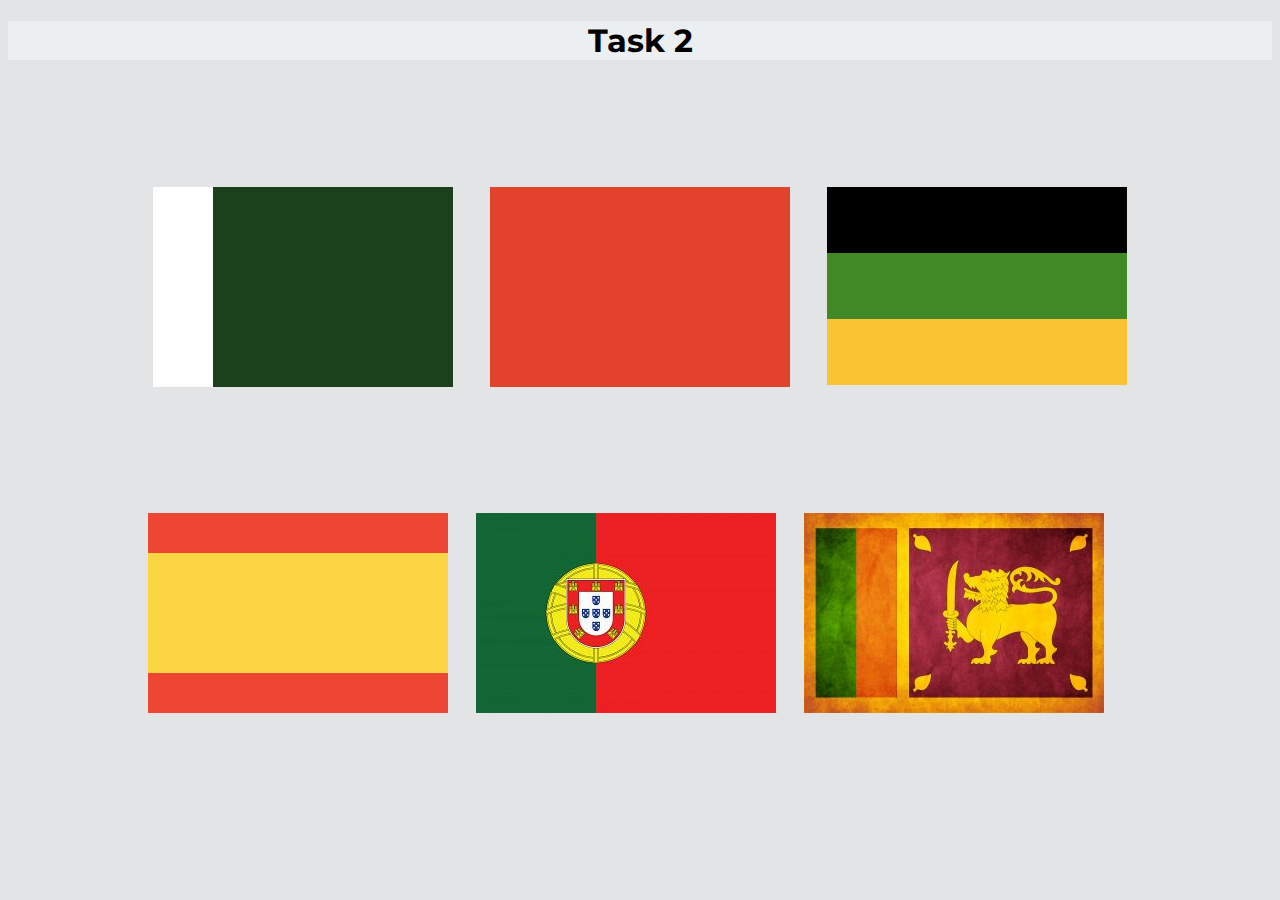
==== task-2/index.html @ bba7546b "Add files via upload" ====
<!DOCTYPE html>
<html lang="en">
  <head>
    <title>Document</title>
    <link rel="stylesheet" href="https://use.fontawesome.com/releases/v5.8.1/css/all.css" integrity="sha384-50oBUHEmvpQ+1lW4y57PTFmhCaXp0ML5d60M1M7uH2+nqUivzIebhndOJK28anvf" crossorigin="anonymous">
    <link href="https://fonts.googleapis.com/css?family=Montserrat" rel="stylesheet">

    <link rel="stylesheet" href="style.css">

     <!-- 

        Google Fonts used:
        - Montserrat
        - Satisfy

     -->

  </head>
  <body>
    <h1>Task 2</h1>
    <div class="content">

   
    <div class="flags">
      <!-- <div class="row-1"> -->

      
        <div class="pak-flag">
            <div class="white">
      
            </div>
            <div class="green">
                <i class="fas fa-star-and-crescent"></i>
            </div>
        
          </div>
          

          <div class="turkey-flag">

              <i class="fas fa-star-and-crescent"></i>
          </div>
          <div class="germany-flag">
            <div class="black">

            </div>
            <div class="green-ger">

            </div>
            <div class="yellow">

            </div>
          </div>

      <!-- </div> -->
      <!-- <div class="row-2"> -->

      
         <!-- </div> -->


    </div>
    <div class="row-2">

        <div class="spain-flag">
            <div class="red-top">

            </div>
              <div class="yellow">

                
              </div>
              <div class="red-bottom">

              </div>
            </div>
            <div>
                <img src="images/flags/portugal.jpg" alt="">
            </div>
          <div>
              <img src="images/flags/srilanka.jpg" alt="">
          </div>  
          <div>
            <img src="images/flags/" alt="">
          </div>
    </div>
    
    
</div>
  </body>
</html>
---- task-2/style.css ----
body {
    background-color: #e2e4e5;
}
h1 {
  text-align: center;
  font-weight: bold;
  
  font-family: 'Montserrat', sans-serif;
  background-color: #eceff1;   
}
div.pak-flag {
    width: 300px;
    height: 200px;
    display: flex;
    
   
}
div.white {
    background: white;
    width: 20%;
    
   
}
div.green {
    background: #1a401c;
    width: 80%;
}
.fa-star-and-crescent {
    color: white;
    /* background-color: white; */
    font-size: 80px;
    position: relative;
    top: 50px;
    left: 50px;
}
div.flags, .row-2 {
    display: flex;
    justify-content: space-around;
    flex-direction: ;
    align-items: space-around;
    margin: 10%;
    
}
div.turkey-flag {
    width: 300px;
    height: 200px;
    background-color: #e3432d;
}
div.germany-flag {
    width: 300px;
    height: 200px;
   
 
}
div.germany-flag .black {
    background-color: black;
    height: 33%;
}
div.germany-flag .green-ger {
    background: #408926;
    height: 33%;
}
div.germany-flag .yellow {
    background-color: #f9c333;
    height: 33%;
}
div.spain-flag {
    width: 300px;
    height: 200px;
    
   

}
div.spain-flag .red-top, div.spain-flag .red-bottom   {
    background-color: #ed4633;
    height: 20%;
}

div.spain-flag .yellow {
    background-color:  #fcd542;
    height: 60%;
    margin: 0 auto;
}
.row-1, row-2 {
    display: flex;
    justify-content: space-around;
    flex-direction: column;
}
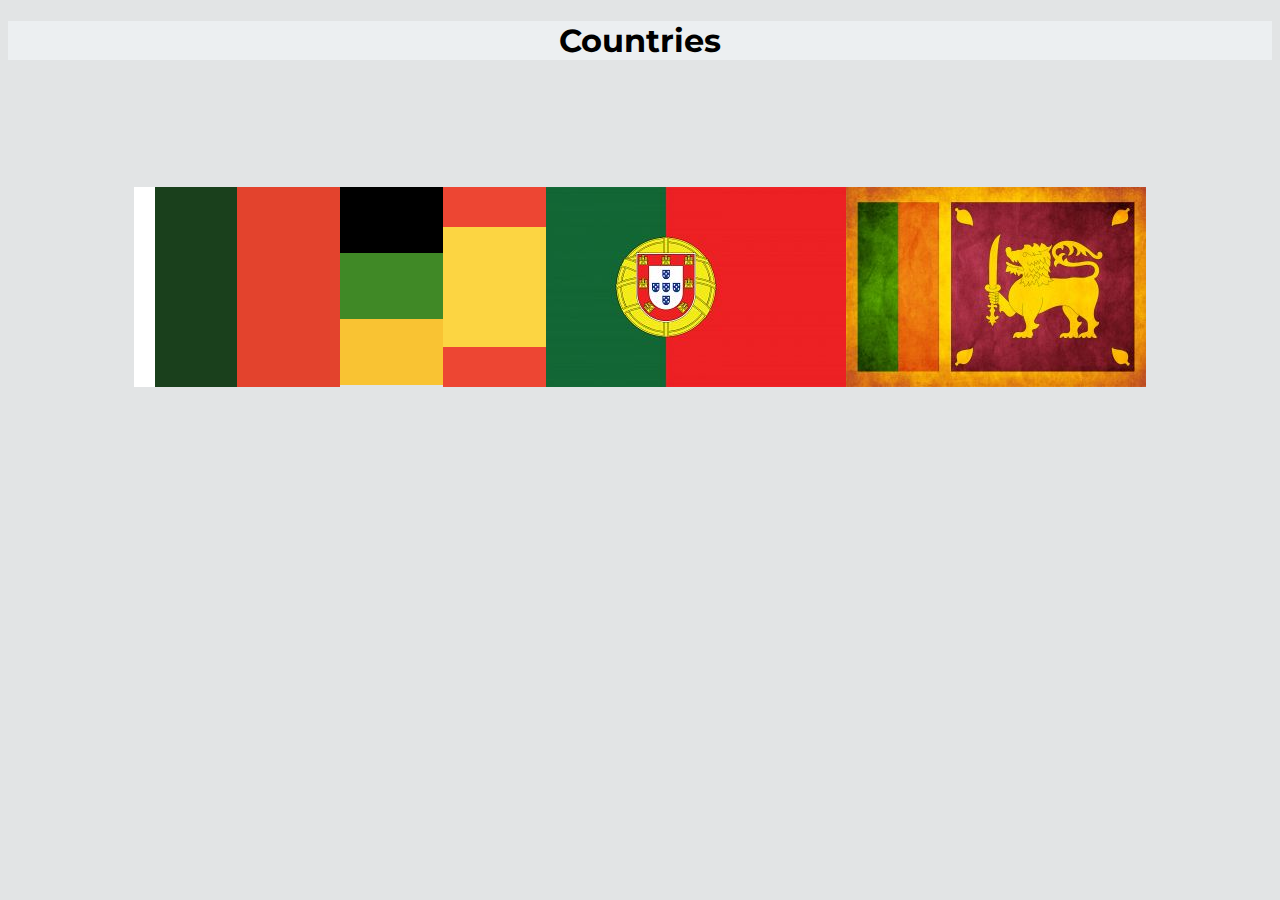
==== commit f829425d: "Update index.html" ====
--- a/task-2/index.html
+++ b/task-2/index.html
@@ -1,13 +1,15 @@
 <!DOCTYPE html>
 <html lang="en">
-  <head>
-    <title>Document</title>
-    <link rel="stylesheet" href="https://use.fontawesome.com/releases/v5.8.1/css/all.css" integrity="sha384-50oBUHEmvpQ+1lW4y57PTFmhCaXp0ML5d60M1M7uH2+nqUivzIebhndOJK28anvf" crossorigin="anonymous">
-    <link href="https://fonts.googleapis.com/css?family=Montserrat" rel="stylesheet">
 
-    <link rel="stylesheet" href="style.css">
+<head>
+  <title>Countries</title>
+  <link rel="stylesheet" href="https://use.fontawesome.com/releases/v5.8.1/css/all.css"
+    integrity="sha384-50oBUHEmvpQ+1lW4y57PTFmhCaXp0ML5d60M1M7uH2+nqUivzIebhndOJK28anvf" crossorigin="anonymous">
+  <link href="https://fonts.googleapis.com/css?family=Montserrat" rel="stylesheet">
 
-     <!-- 
+  <link rel="stylesheet" href="style.css">
+
+  <!-- 
 
         Google Fonts used:
         - Montserrat
@@ -15,77 +17,73 @@
 
      -->
 
-  </head>
-  <body>
-    <h1>Task 2</h1>
-    <div class="content">
+</head>
 
-   
-    <div class="flags">
-      <!-- <div class="row-1"> -->
-
-      
-        <div class="pak-flag">
-            <div class="white">
-      
-            </div>
-            <div class="green">
-                <i class="fas fa-star-and-crescent"></i>
-            </div>
-        
-          </div>
-          
-
-          <div class="turkey-flag">
-
-              <i class="fas fa-star-and-crescent"></i>
-          </div>
-          <div class="germany-flag">
-            <div class="black">
-
-            </div>
-            <div class="green-ger">
-
-            </div>
-            <div class="yellow">
-
-            </div>
-          </div>
-
-      <!-- </div> -->
-      <!-- <div class="row-2"> -->
-
-      
-         <!-- </div> -->
+<body>
+  <h1>Countries</h1>
+  <div class="content flags">
 
 
+
+
+
+    <div class="pak-flag  flag">
+      <div class="white">
+
+      </div>
+      <div class="green">
+        <i class="fas fa-star-and-crescent"></i>
+      </div>
+
     </div>
-    <div class="row-2">
 
-        <div class="spain-flag">
-            <div class="red-top">
 
-            </div>
-              <div class="yellow">
+    <div class="turkey-flag flag">
 
-                
-              </div>
-              <div class="red-bottom">
+      <i class="fas fa-star-and-crescent"></i>
 
-              </div>
-            </div>
-            <div>
-                <img src="images/flags/portugal.jpg" alt="">
-            </div>
-          <div>
-              <img src="images/flags/srilanka.jpg" alt="">
-          </div>  
-          <div>
-            <img src="images/flags/" alt="">
-          </div>
     </div>
-    
-    
-</div>
-  </body>
+    <div class="germany-flag">
+      <div class="black">
+
+      </div>
+      <div class="green-ger">
+
+      </div>
+      <div class="yellow">
+
+      </div>
+    </div>
+
+
+
+
+
+
+
+    <div class="spain-flag flag">
+      <div class="red-top">
+
+      </div>
+      <div class="yellow">
+
+
+      </div>
+      <div class="red-bottom">
+
+      </div>
+    </div>
+    <div class="flag">
+      <img src="images/flags/portugal.jpg" alt="">
+    </div>
+    <div class="flag">
+      <img src="images/flags/srilanka.jpg" alt="">
+    </div>
+
+
+
+
+  </div>
+</body>
+
 </html>
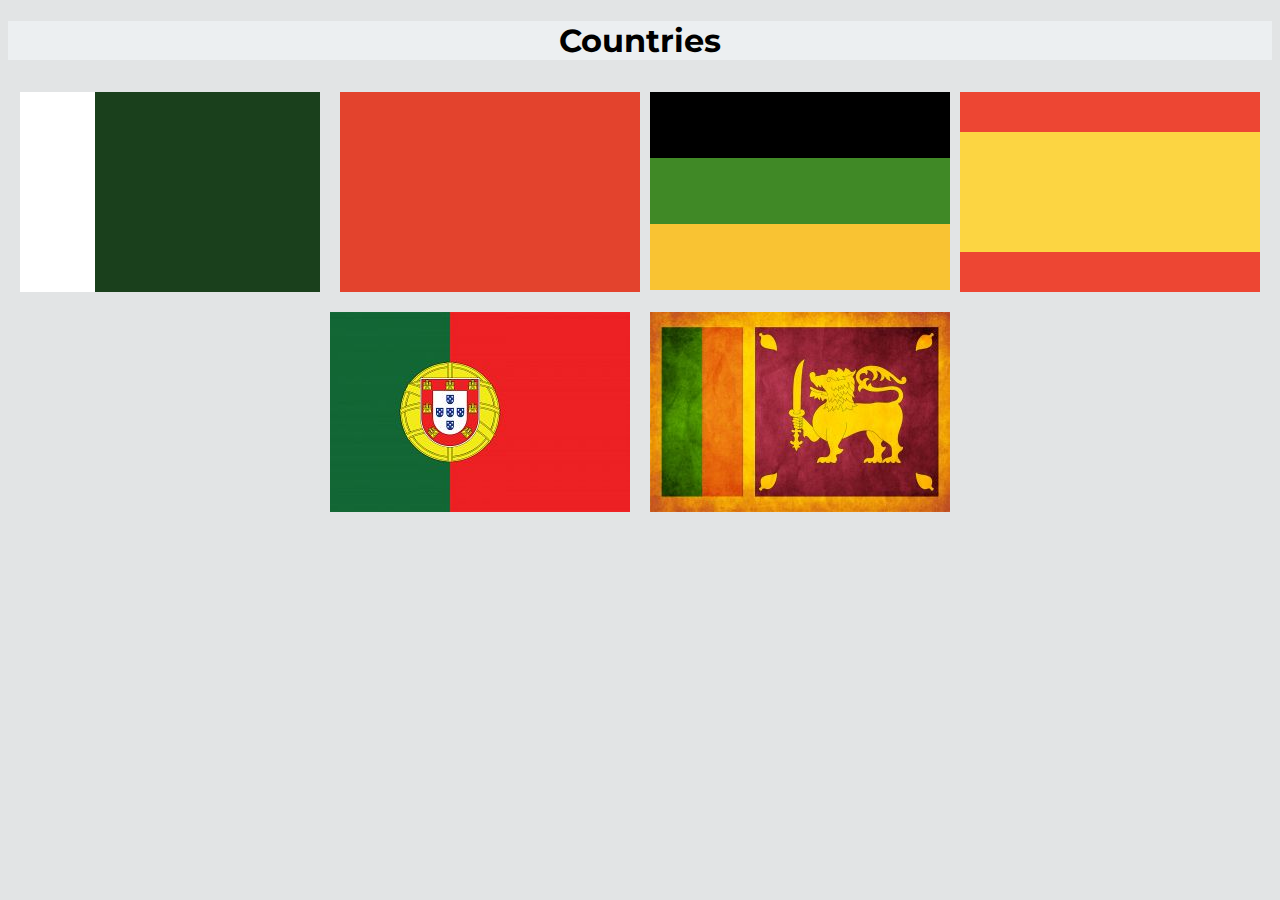
==== commit 2e40957e: "Update index.html" ====
--- a/task-2/index.html
+++ b/task-2/index.html
@@ -67,7 +67,7 @@
       </div>
       <div class="yellow">
 
-
+        <img class="spain-logo" src="images/spain-logo.png" alt="">
       </div>
       <div class="red-bottom">
 
@@ -84,6 +84,8 @@
 
 
   </div>
+
+
 </body>
 
 </html>
--- a/task-2/style.css
+++ b/task-2/style.css
@@ -5,25 +5,37 @@
   text-align: center;
   font-weight: bold;
   
+  
   font-family: 'Montserrat', sans-serif;
   background-color: #eceff1;   
+}
+div.flags {
+    display: flex;
+    justify-content: center;
+    
+    align-items: cen;
+    flex-wrap: wrap;
+    align-items: center;
+    
 }
 div.pak-flag {
     width: 300px;
     height: 200px;
     display: flex;
+  
+   
+}
+div.pak-flag  div.white {
+    background: white;
+    flex: 1;
+   
     
    
 }
-div.white {
-    background: white;
-    width: 20%;
-    
+div.pak-flag  div.green {
+    background: #1a401c;
+    flex: 3;
    
-}
-div.green {
-    background: #1a401c;
-    width: 80%;
 }
 .fa-star-and-crescent {
     color: white;
@@ -33,14 +45,7 @@
     top: 50px;
     left: 50px;
 }
-div.flags, .row-2 {
-    display: flex;
-    justify-content: space-around;
-    flex-direction: ;
-    align-items: space-around;
-    margin: 10%;
-    
-}
+
 div.turkey-flag {
     width: 300px;
     height: 200px;
@@ -81,9 +86,8 @@
     height: 60%;
     margin: 0 auto;
 }
-.row-1, row-2 {
-    display: flex;
-    justify-content: space-around;
-    flex-direction: column;
+
+.flag {
+ margin: 10px;
 }
 
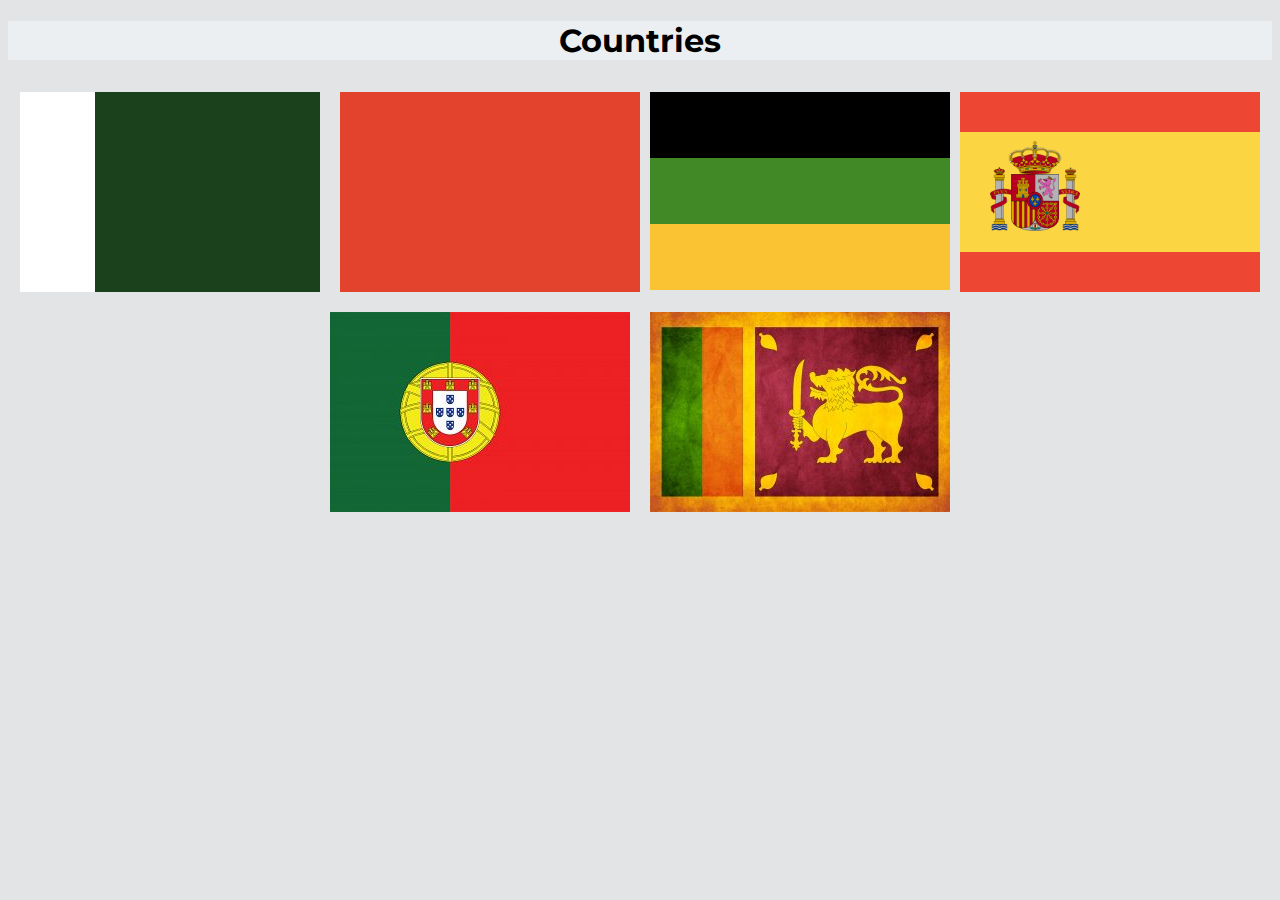
==== commit 2baabd29: "Add files via upload" ====
--- a/task-2/index.html
+++ b/task-2/index.html
@@ -88,4 +88,4 @@
 
 </body>
 
-</html>
+</html>--- a/task-2/style.css
+++ b/task-2/style.css
@@ -86,6 +86,10 @@
     height: 60%;
     margin: 0 auto;
 }
+div.spain-flag .yellow .spain-logo {
+    width: 30%;
+    margin: 3% 10%;
+}
 
 .flag {
  margin: 10px;
